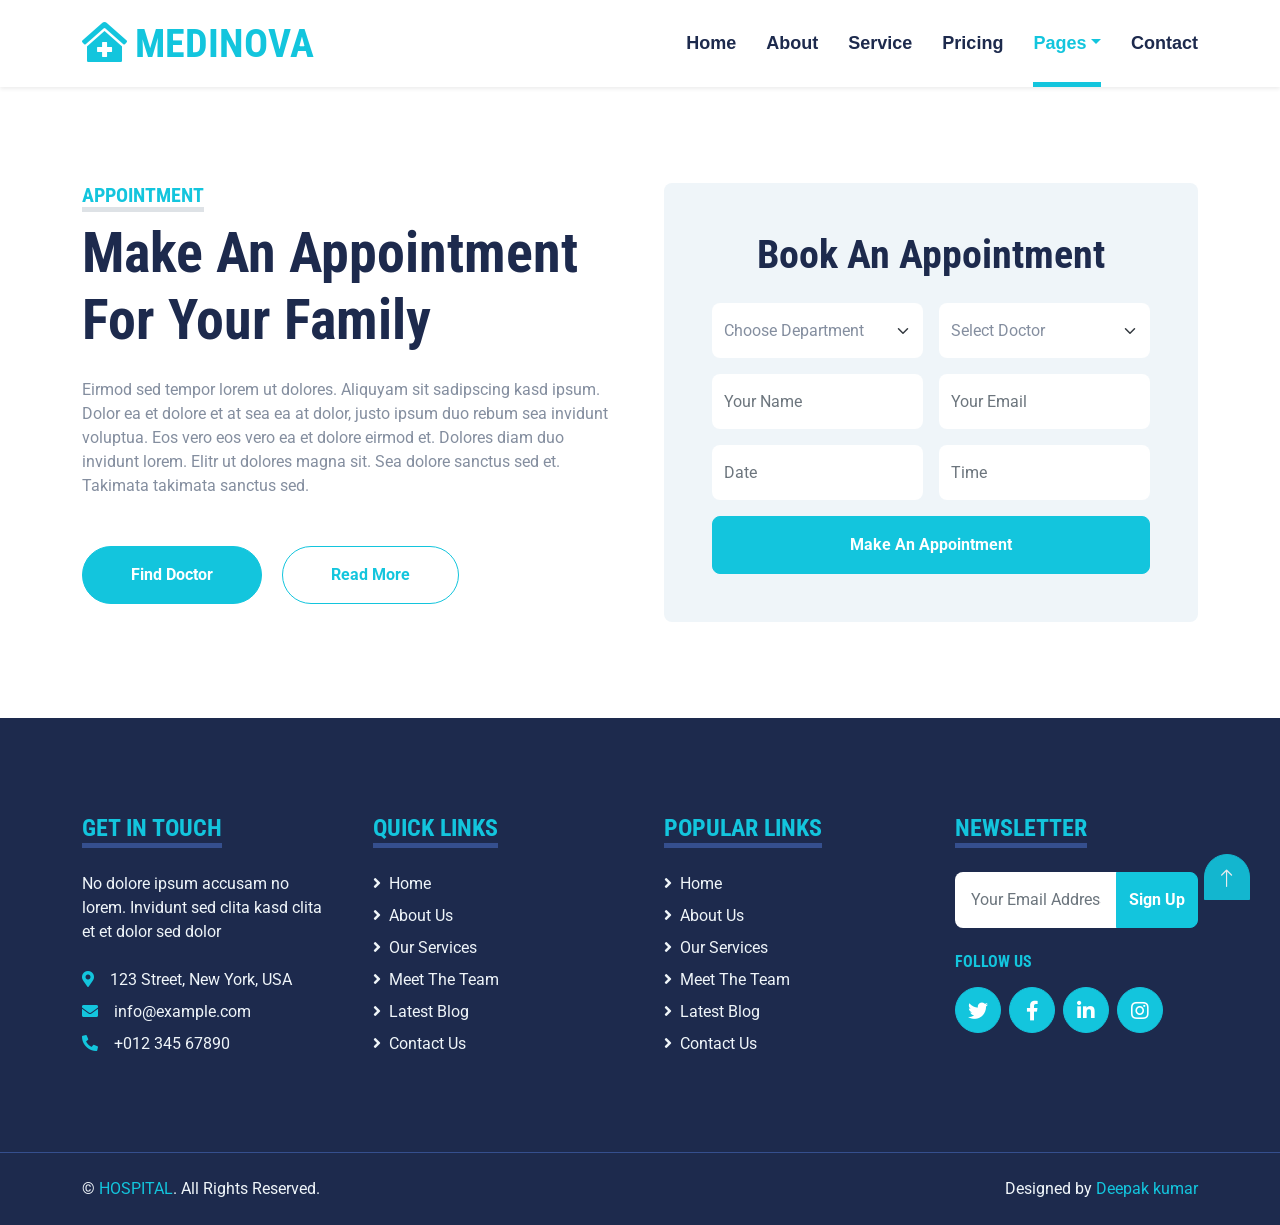
==== appointment.html @ 9cfaf7b9 "commit" ====
<!DOCTYPE html>
<html lang="en">

<head>
    <meta charset="utf-8">
    <title>Hospital - Hospital Website</title>
    <meta content="width=device-width, initial-scale=1.0" name="viewport">
    <meta content="Free HTML Templates" name="keywords">
    <meta content="Free HTML Templates" name="description">

    <!-- Favicon -->
    <link href="img/favicon.ico" rel="icon">

    <!-- Google Web Fonts -->
    <link rel="preconnect" href="https://fonts.gstatic.com">
    <link
        href="https://fonts.googleapis.com/css2?family=Roboto+Condensed:wght@400;700&family=Roboto:wght@400;700&display=swap"
        rel="stylesheet">

    <!-- Icon Font Stylesheet -->
    <link href="https://cdnjs.cloudflare.com/ajax/libs/font-awesome/5.15.0/css/all.min.css" rel="stylesheet">
    <link href="https://cdn.jsdelivr.net/npm/bootstrap-icons@1.4.1/font/bootstrap-icons.css" rel="stylesheet">

    <!-- Libraries Stylesheet -->
    <link href="lib/owlcarousel/assets/owl.carousel.min.css" rel="stylesheet">
    <link href="lib/tempusdominus/css/tempusdominus-bootstrap-4.min.css" rel="stylesheet" />

    <!-- Customized Bootstrap Stylesheet -->
    <link href="css/bootstrap.min.css" rel="stylesheet">

    <!-- Template Stylesheet -->
    <link href="css/style.css" rel="stylesheet">
</head>

<body>
    <!-- Navbar Start -->
    <div class="container-fluid sticky-top bg-white shadow-sm mb-5">
        <div class="container">
            <nav class="navbar navbar-expand-lg bg-white navbar-light py-3 py-lg-0">
                <a href="index.html" class="navbar-brand">
                    <h1 class="m-0 text-uppercase text-primary"><i class="fa fa-clinic-medical me-2"></i>Medinova</h1>
                </a>
                <button class="navbar-toggler" type="button" data-bs-toggle="collapse" data-bs-target="#navbarCollapse">
                    <span class="navbar-toggler-icon"></span>
                </button>
                <div class="collapse navbar-collapse" id="navbarCollapse">
                    <div class="navbar-nav ms-auto py-0">
                        <a href="index.html" class="nav-item nav-link">Home</a>
                        <a href="about.html" class="nav-item nav-link">About</a>
                        <a href="service.html" class="nav-item nav-link">Service</a>
                        <a href="price.html" class="nav-item nav-link">Pricing</a>
                        <div class="nav-item dropdown">
                            <a href="#" class="nav-link dropdown-toggle active" data-bs-toggle="dropdown">Pages</a>
                            <div class="dropdown-menu m-0">
                                <a href="blog.html" class="dropdown-item">Blog Grid</a>
                                <a href="detail.html" class="dropdown-item">Blog Detail</a>
                                <a href="team.html" class="dropdown-item">The Team</a>
                                <a href="testimonial.html" class="dropdown-item">Testimonial</a>
                                <a href="appointment.html" class="dropdown-item active">Appointment</a>
                                <a href="search.html" class="dropdown-item">Search</a>
                            </div>
                        </div>
                        <a href="contact.html" class="nav-item nav-link">Contact</a>
                    </div>
                </div>
            </nav>
        </div>
    </div>
    <!-- Navbar End -->


    <!-- Appointment Start -->
    <div class="container-fluid py-5">
        <div class="container">
            <div class="row gx-5">
                <div class="col-lg-6 mb-5 mb-lg-0">
                    <div class="mb-4">
                        <h5 class="d-inline-block text-primary text-uppercase border-bottom border-5">Appointment</h5>
                        <h1 class="display-4">Make An Appointment For Your Family</h1>
                    </div>
                    <p class="mb-5">Eirmod sed tempor lorem ut dolores. Aliquyam sit sadipscing kasd ipsum. Dolor ea et
                        dolore et at sea ea at dolor, justo ipsum duo rebum sea invidunt voluptua. Eos vero eos vero ea
                        et dolore eirmod et. Dolores diam duo invidunt lorem. Elitr ut dolores magna sit. Sea dolore
                        sanctus sed et. Takimata takimata sanctus sed.</p>
                    <a class="btn btn-primary rounded-pill py-3 px-5 me-3" href="">Find Doctor</a>
                    <a class="btn btn-outline-primary rounded-pill py-3 px-5" href="">Read More</a>
                </div>
                <div class="col-lg-6">
                    <div class="bg-light text-center rounded p-5">
                        <h1 class="mb-4">Book An Appointment</h1>
                        <form>
                            <div class="row g-3">
                                <div class="col-12 col-sm-6">
                                    <select class="form-select bg-white border-0" style="height: 55px;">
                                        <option selected>Choose Department</option>
                                        <option value="1">Department 1</option>
                                        <option value="2">Department 2</option>
                                        <option value="3">Department 3</option>
                                    </select>
                                </div>
                                <div class="col-12 col-sm-6">
                                    <select class="form-select bg-white border-0" style="height: 55px;">
                                        <option selected>Select Doctor</option>
                                        <option value="1">Doctor 1</option>
                                        <option value="2">Doctor 2</option>
                                        <option value="3">Doctor 3</option>
                                    </select>
                                </div>
                                <div class="col-12 col-sm-6">
                                    <input type="text" class="form-control bg-white border-0" placeholder="Your Name"
                                        style="height: 55px;">
                                </div>
                                <div class="col-12 col-sm-6">
                                    <input type="email" class="form-control bg-white border-0" placeholder="Your Email"
                                        style="height: 55px;">
                                </div>
                                <div class="col-12 col-sm-6">
                                    <div class="date" id="date" data-target-input="nearest">
                                        <input type="text" class="form-control bg-white border-0 datetimepicker-input"
                                            placeholder="Date" data-target="#date" data-toggle="datetimepicker"
                                            style="height: 55px;">
                                    </div>
                                </div>
                                <div class="col-12 col-sm-6">
                                    <div class="time" id="time" data-target-input="nearest">
                                        <input type="text" class="form-control bg-white border-0 datetimepicker-input"
                                            placeholder="Time" data-target="#time" data-toggle="datetimepicker"
                                            style="height: 55px;">
                                    </div>
                                </div>
                                <div class="col-12">
                                    <button class="btn btn-primary w-100 py-3" type="submit">Make An
                                        Appointment</button>
                                </div>
                            </div>
                        </form>
                    </div>
                </div>
            </div>
        </div>
    </div>
    <!-- Appointment End -->


    <!-- Footer Start -->
    <div class="container-fluid bg-dark text-light mt-5 py-5">
        <div class="container py-5">
            <div class="row g-5">
                <div class="col-lg-3 col-md-6">
                    <h4 class="d-inline-block text-primary text-uppercase border-bottom border-5 border-secondary mb-4">
                        Get In Touch</h4>
                    <p class="mb-4">No dolore ipsum accusam no lorem. Invidunt sed clita kasd clita et et dolor sed
                        dolor</p>
                    <p class="mb-2"><i class="fa fa-map-marker-alt text-primary me-3"></i>123 Street, New York, USA</p>
                    <p class="mb-2"><i class="fa fa-envelope text-primary me-3"></i>info@example.com</p>
                    <p class="mb-0"><i class="fa fa-phone-alt text-primary me-3"></i>+012 345 67890</p>
                </div>
                <div class="col-lg-3 col-md-6">
                    <h4 class="d-inline-block text-primary text-uppercase border-bottom border-5 border-secondary mb-4">
                        Quick Links</h4>
                    <div class="d-flex flex-column justify-content-start">
                        <a class="text-light mb-2" href="#"><i class="fa fa-angle-right me-2"></i>Home</a>
                        <a class="text-light mb-2" href="#"><i class="fa fa-angle-right me-2"></i>About Us</a>
                        <a class="text-light mb-2" href="#"><i class="fa fa-angle-right me-2"></i>Our Services</a>
                        <a class="text-light mb-2" href="#"><i class="fa fa-angle-right me-2"></i>Meet The Team</a>
                        <a class="text-light mb-2" href="#"><i class="fa fa-angle-right me-2"></i>Latest Blog</a>
                        <a class="text-light" href="#"><i class="fa fa-angle-right me-2"></i>Contact Us</a>
                    </div>
                </div>
                <div class="col-lg-3 col-md-6">
                    <h4 class="d-inline-block text-primary text-uppercase border-bottom border-5 border-secondary mb-4">
                        Popular Links</h4>
                    <div class="d-flex flex-column justify-content-start">
                        <a class="text-light mb-2" href="#"><i class="fa fa-angle-right me-2"></i>Home</a>
                        <a class="text-light mb-2" href="#"><i class="fa fa-angle-right me-2"></i>About Us</a>
                        <a class="text-light mb-2" href="#"><i class="fa fa-angle-right me-2"></i>Our Services</a>
                        <a class="text-light mb-2" href="#"><i class="fa fa-angle-right me-2"></i>Meet The Team</a>
                        <a class="text-light mb-2" href="#"><i class="fa fa-angle-right me-2"></i>Latest Blog</a>
                        <a class="text-light" href="#"><i class="fa fa-angle-right me-2"></i>Contact Us</a>
                    </div>
                </div>
                <div class="col-lg-3 col-md-6">
                    <h4 class="d-inline-block text-primary text-uppercase border-bottom border-5 border-secondary mb-4">
                        Newsletter</h4>
                    <form action="">
                        <div class="input-group">
                            <input type="text" class="form-control p-3 border-0" placeholder="Your Email Address">
                            <button class="btn btn-primary">Sign Up</button>
                        </div>
                    </form>
                    <h6 class="text-primary text-uppercase mt-4 mb-3">Follow Us</h6>
                    <div class="d-flex">
                        <a class="btn btn-lg btn-primary btn-lg-square rounded-circle me-2" href="#"><i
                                class="fab fa-twitter"></i></a>
                        <a class="btn btn-lg btn-primary btn-lg-square rounded-circle me-2" href="#"><i
                                class="fab fa-facebook-f"></i></a>
                        <a class="btn btn-lg btn-primary btn-lg-square rounded-circle me-2" href="#"><i
                                class="fab fa-linkedin-in"></i></a>
                        <a class="btn btn-lg btn-primary btn-lg-square rounded-circle" href="#"><i
                                class="fab fa-instagram"></i></a>
                    </div>
                </div>
            </div>
        </div>
    </div>
    <div class="container-fluid bg-dark text-light border-top border-secondary py-4">
        <div class="container">
            <div class="row g-5">
                <div class="col-md-6 text-center text-md-start">
                    <p class="mb-md-0">&copy; <a class="text-primary" href="#">HOSPITAL</a>. All Rights Reserved.</p>
                </div>
                <div class="col-md-6 text-center text-md-end">
                    <p class="mb-0">Designed by <a class="text-primary" href="#">Deepak kumar</a></p>
                </div>
            </div>
        </div>
    </div>
    <!-- Footer End -->


    <!-- Back to Top -->
    <a href="#" class="btn btn-lg btn-primary btn-lg-square back-to-top"><i class="bi bi-arrow-up"></i></a>


    <!-- JavaScript Libraries -->
    <script src="https://code.jquery.com/jquery-3.4.1.min.js"></script>
    <script src="https://cdn.jsdelivr.net/npm/bootstrap@5.0.0/dist/js/bootstrap.bundle.min.js"></script>
    <script src="lib/easing/easing.min.js"></script>
    <script src="lib/waypoints/waypoints.min.js"></script>
    <script src="lib/owlcarousel/owl.carousel.min.js"></script>
    <script src="lib/tempusdominus/js/moment.min.js"></script>
    <script src="lib/tempusdominus/js/moment-timezone.min.js"></script>
    <script src="lib/tempusdominus/js/tempusdominus-bootstrap-4.min.js"></script>

    <!-- Template Javascript -->
    <script src="js/main.js"></script>
</body>

</html>
---- css/style.css ----
/********** Template CSS **********/
:root {
    --primary: #13C5DD;
    --secondary: #354F8E;
    --light: #EFF5F9;
    --dark: #1D2A4D;
}

.btn {
    font-weight: 700;
    transition: .5s;
}

.btn:hover {
    -webkit-box-shadow: 0 8px 6px -6px #555555;
    -moz-box-shadow: 0 8px 6px -6px #555555;
    box-shadow: 0 8px 6px -6px #555555;
}

.btn-primary {
    color: #FFFFFF;
}

.btn-square {
    width: 36px;
    height: 36px;
}

.btn-sm-square {
    width: 28px;
    height: 28px;
}

.btn-lg-square {
    width: 46px;
    height: 46px;
}

.btn-square,
.btn-sm-square,
.btn-lg-square {
    padding-left: 0;
    padding-right: 0;
    text-align: center;
}

.back-to-top {
    position: fixed;
    display: none;
    right: 30px;
    bottom: 0;
    border-radius: 50% 50% 0 0;
    z-index: 99;
}

.navbar-light .navbar-nav .nav-link {
    font-family: 'Jost', sans-serif;
    position: relative;
    margin-left: 30px;
    padding: 30px 0;
    font-size: 18px;
    font-weight: 700;
    color: var(--dark);
    outline: none;
    transition: .5s;
}

.navbar-light .navbar-nav .nav-link:hover,
.navbar-light .navbar-nav .nav-link.active {
    color: var(--primary);
}

@media (min-width: 992px) {
    .navbar-light .navbar-nav .nav-link::before {
        position: absolute;
        content: "";
        width: 0;
        height: 5px;
        bottom: 0;
        left: 50%;
        background: var(--primary);
        transition: .5s;
    }

    .navbar-light .navbar-nav .nav-link:hover::before,
    .navbar-light .navbar-nav .nav-link.active::before {
        width: 100%;
        left: 0;
    }
}

@media (max-width: 991.98px) {
    .navbar-light .navbar-nav .nav-link  {
        margin-left: 0;
        padding: 10px 0;
    }
}

.hero-header {
    background: url(../img/hero.jpg) top right no-repeat;
    background-size: cover;
}

.service-item {
    position: relative;
    height: 350px;
    padding: 0 30px;
    transition: .5s;
}

.service-item .service-icon {
    width: 150px;
    height: 100px;
    display: flex;
    align-items: center;
    justify-content: center;
    background: var(--primary);
    border-radius: 50%;
    transform: rotate(-14deg);
}

.service-item .service-icon i {
    transform: rotate(15deg);
}

.service-item a.btn {
    position: absolute;
    width: 60px;
    bottom: -48px;
    left: 50%;
    margin-left: -30px;
    opacity: 0;
}

.service-item:hover a.btn {
    bottom: -24px;
    opacity: 1;
}

.price-carousel::after {
    position: absolute;
    content: "";
    width: 100%;
    height: 50%;
    bottom: 0;
    left: 0;
    background: var(--primary);
    border-radius: 8px 8px 50% 50%;
    z-index: -1;
}

.price-carousel .owl-nav {
    margin-top: 35px;
    width: 100%;
    text-align: center;
    display: flex;
    justify-content: center;
}

.price-carousel .owl-nav .owl-prev,
.price-carousel .owl-nav .owl-next{
    position: relative;
    margin: 0 5px;
    width: 45px;
    height: 45px;
    display: flex;
    align-items: center;
    justify-content: center;
    color: var(--primary);
    background: #FFFFFF;
    font-size: 22px;
    border-radius: 45px;
    transition: .5s;
}

.price-carousel .owl-nav .owl-prev:hover,
.price-carousel .owl-nav .owl-next:hover {
    color: var(--dark);
}

@media (min-width: 576px) {
    .team-item .row {
        height: 350px;
    }
}

.team-carousel .owl-nav {
    position: absolute;
    padding: 0 45px;
    width: 100%;
    height: 45px;
    top: calc(50% - 22.5px);
    left: 0;
    display: flex;
    justify-content: space-between;
}

.team-carousel .owl-nav .owl-prev,
.team-carousel .owl-nav .owl-next {
    position: relative;
    width: 45px;
    height: 45px;
    display: flex;
    align-items: center;
    justify-content: center;
    color: #FFFFFF;
    background: var(--primary);
    border-radius: 45px;
    font-size: 22px;
    transition: .5s;
}

.team-carousel .owl-nav .owl-prev:hover,
.team-carousel .owl-nav .owl-next:hover {
    background: var(--dark);
}

.testimonial-carousel .owl-dots {
    margin-top: 15px;
    display: flex;
    align-items: center;
    justify-content: center;
}

.testimonial-carousel .owl-dot {
    position: relative;
    display: inline-block;
    margin: 0 5px;
    width: 20px;
    height: 20px;
    background: var(--light);
    border: 2px solid var(--primary);
    border-radius: 20px;
    transition: .5s;
}

.testimonial-carousel .owl-dot.active {
    width: 40px;
    height: 40px;
    background: var(--primary);
}

.testimonial-carousel .owl-item img {
    width: 150px;
    height: 150px;
}
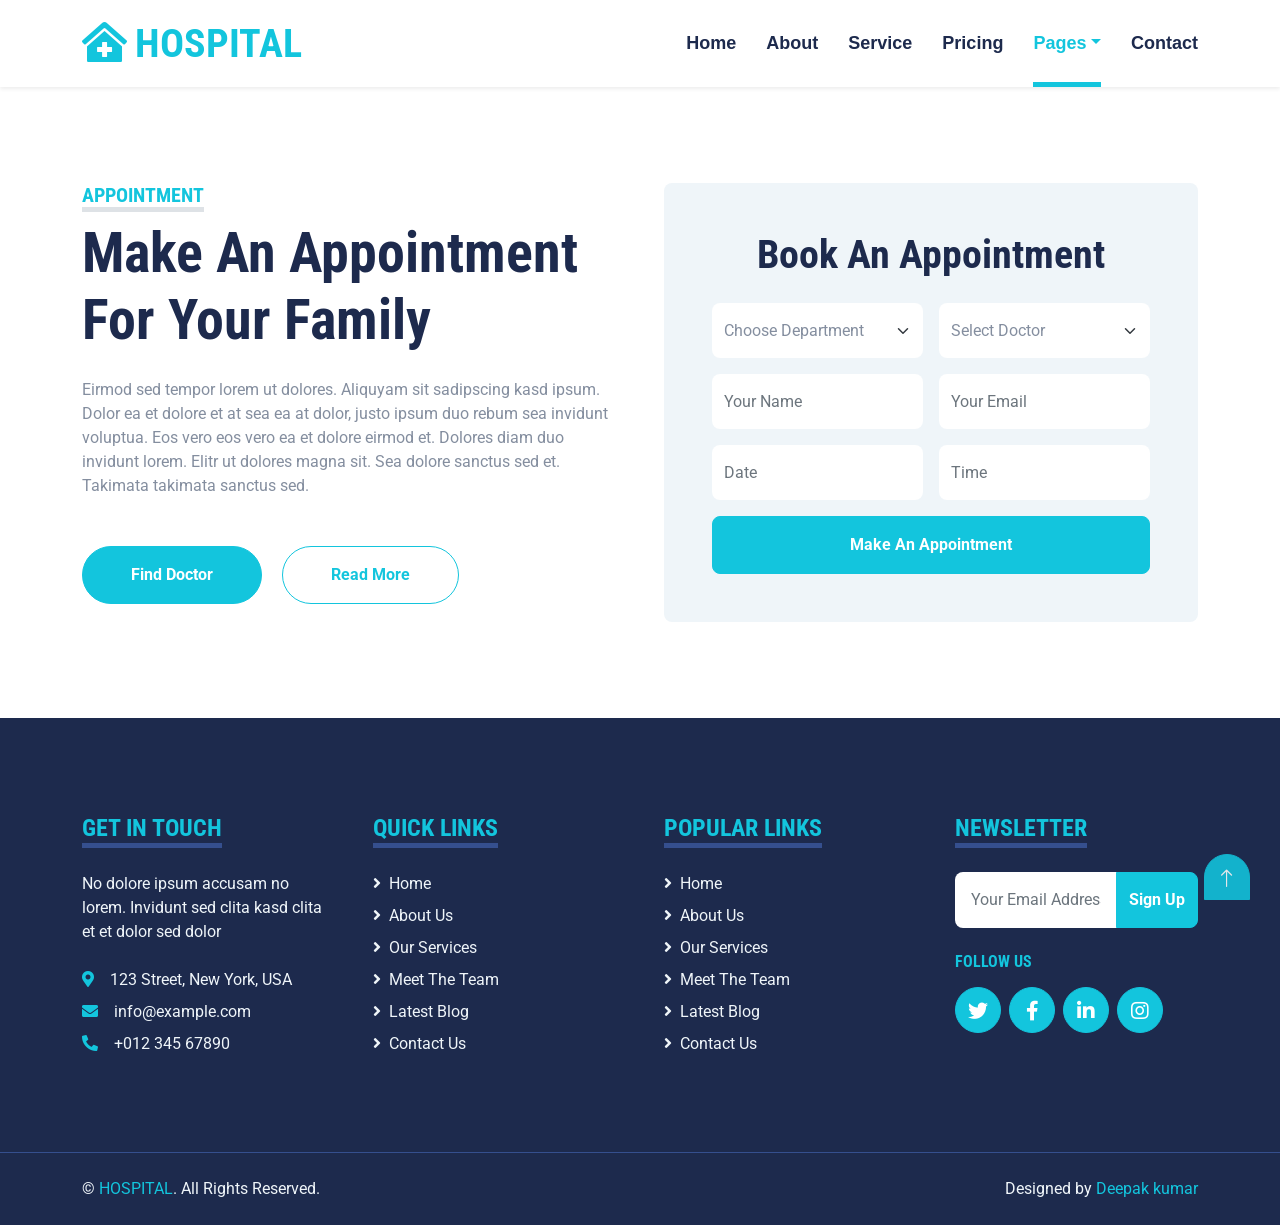
==== commit 4980ae98: "Update appointment.html" ====
--- a/appointment.html
+++ b/appointment.html
@@ -38,7 +38,7 @@
         <div class="container">
             <nav class="navbar navbar-expand-lg bg-white navbar-light py-3 py-lg-0">
                 <a href="index.html" class="navbar-brand">
-                    <h1 class="m-0 text-uppercase text-primary"><i class="fa fa-clinic-medical me-2"></i>Medinova</h1>
+                    <h1 class="m-0 text-uppercase text-primary"><i class="fa fa-clinic-medical me-2"></i>HOSPITAL</h1>
                 </a>
                 <button class="navbar-toggler" type="button" data-bs-toggle="collapse" data-bs-target="#navbarCollapse">
                     <span class="navbar-toggler-icon"></span>
@@ -236,4 +236,4 @@
     <script src="js/main.js"></script>
 </body>
 
-</html>+</html>
